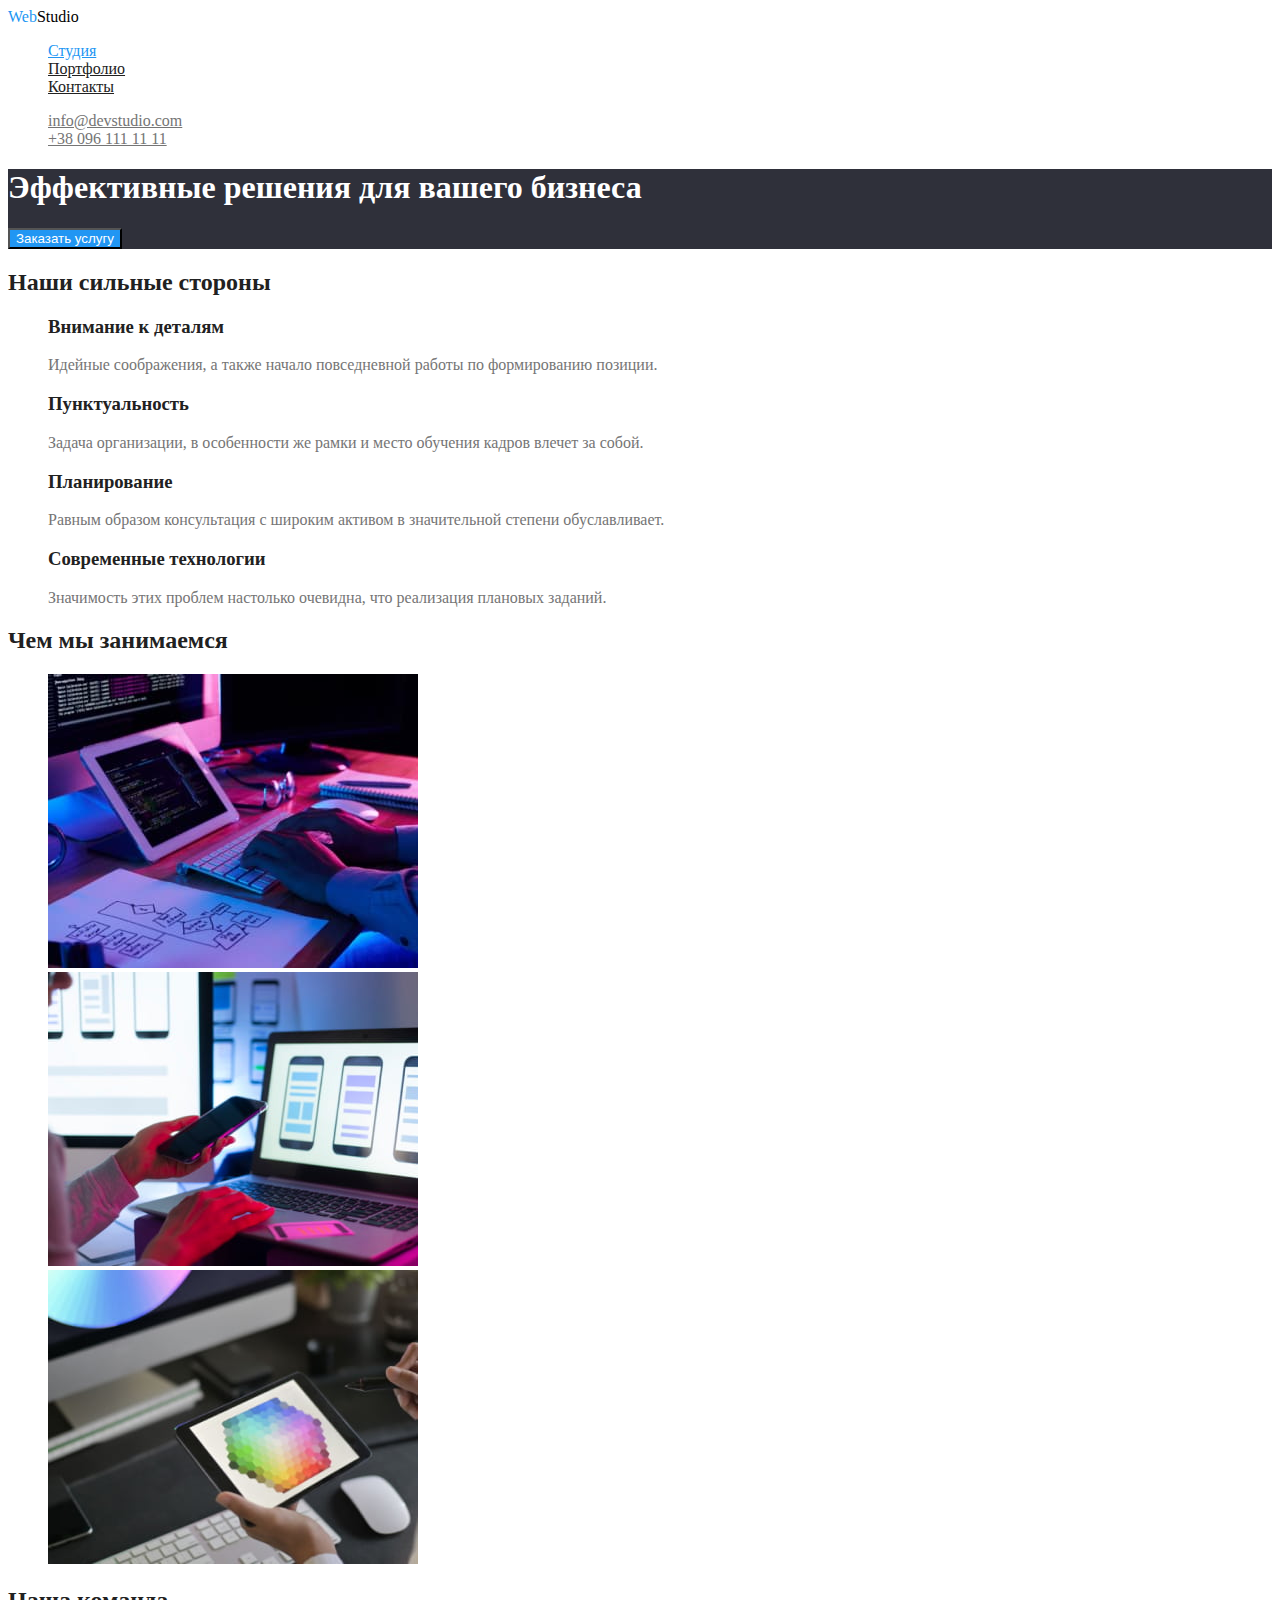
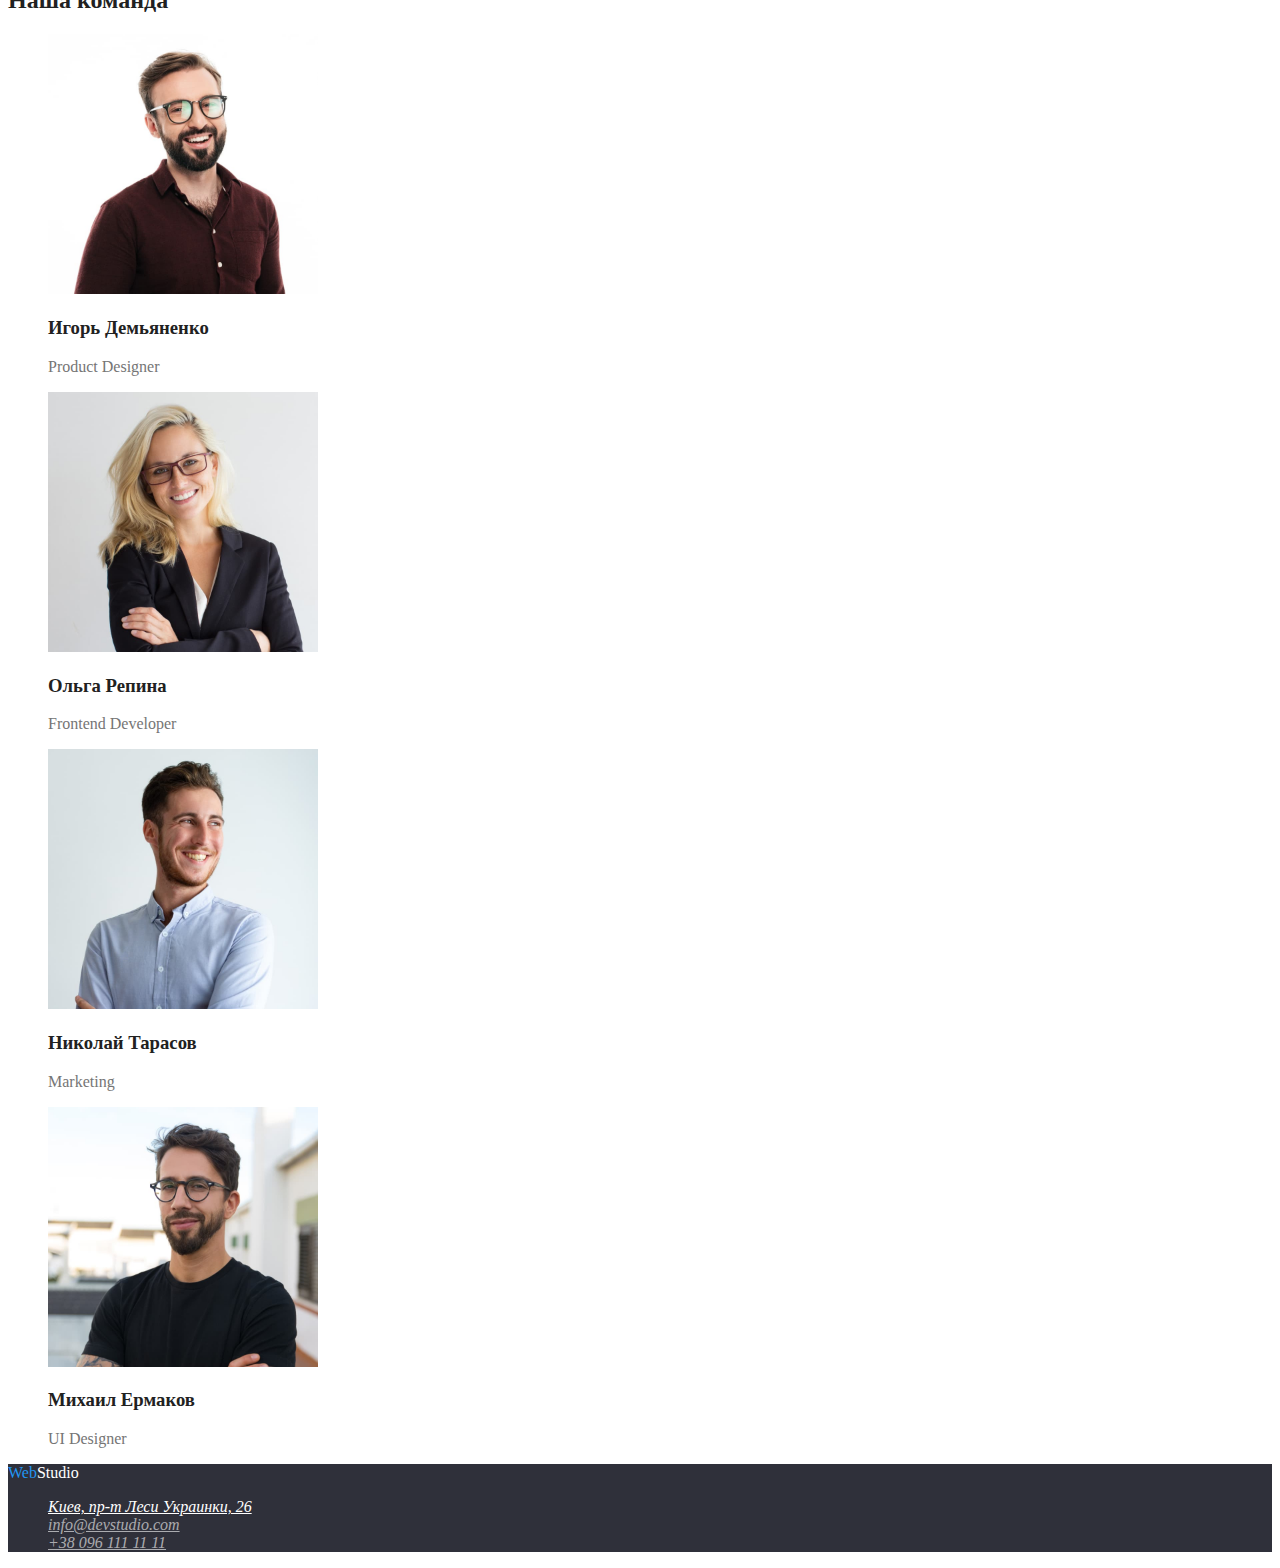
==== index.html @ 10f417e1 "Добавляет оформление цвета" ====
<!DOCTYPE html>
<html lang="ru">
<head>
  <meta charset="UTF-8">
  <meta http-equiv="X-UA-Compatible" content="IE=edge">
  <meta name="viewport" content="width=device-width, initial-scale=1.0">
  <title>WebStudio</title>
  <link rel="stylesheet" href="./css/styles.css"/>
</head>
  <body>
    <!--Шапка сайта-->
    <header class="page-header">
      <nav>
        <a class="logo" href="index.html" lang="en"><span class="web">Web</span>Studio</a>
        <ul class="site-nav list">
          <li><a href="./index.html" class="link current">Студия</a></li>
          <li><a href="./portfolio.html" class="link">Портфолио</a></li> 
          <li><a href="" class="link">Контакты</a></li>
        </ul>
      </nav>
      <ul class="contact">
        <li><a href="mailto:info@devstudio.com" class="link">info@devstudio.com</a></li>
        <li><a href="tel:+380961111111" class="link">+38 096 111 11 11</a></li>
      </ul>
    </header>
    <main> 
      <!--Герой-->
      <section class="hero">
        <h1 class="hero-title">Эффективные решения для вашего бизнеса</h1>
        <button type="button" class="button">Заказать услугу</button>
      </section>

      <!--Преимущества-->
      <section class="section">
        <h2 class="section-title">Наши сильные стороны</h2>

        <ul class="feature-list">
          <li>
            <h3 class="title">Внимание к деталям</h3>
            <p>
              Идейные соображения, а также
              начало повседневной работы по
              формированию позиции.
            </p>
          </li>
          <li>
            <h3 class="title">Пунктуальность</h3>
            <p>
              Задача организации, в особенности
              же рамки и место обучения кадров
              влечет за собой.
            </p>
          </li>
          <li>
            <h3 class="title">Планирование</h3>
            <p>
              Равным образом консультация с
              широким активом в значительной
              степени обуславливает.
            </p>
          </li>
          <li>
            <h3 class="title" >Современные технологии</h3>
            <p>
              Значимость этих проблем настолько
              очевидна, что реализация плановых
              заданий.
            </p>
          </li>
        </ul>
      </section>

      <!--Примеры работ-->
      <section class="section">
        <h2 class="section-title">Чем мы занимаемся</h2>
        <ul>
          <li>
            <img src="./images/img1.jpg" alt="Набор кода" width="370">
          </li>
          <li>
          <img src="./images/img2.jpg" alt="Телефон и ноутбук" width="370">
          </li>
          <li>
            <img src="./images/img3.jpg" alt="Планшет в руках" width="370">
          </li>
        </ul>
      </section>

      <!--Команда-->
      <section class="section">
        <h2 class="section-title">Наша команда</h2>
        <ul class="team-list">
          <li>
            <img src="./images/img4.jpg" alt="Фото Игоря Демьяненко" width="270">
              <h3 class="title">Игорь Демьяненко</h3>
              <p lang="en">Product Designer</p>
          </li>
          <li> 
            <img src="./images/img5.jpg" alt="Фото Ольги Репиной" width="270">
              <h3 class="title">Ольга Репина</h3> 
              <p lang="en">Frontend Developer</p>  
          </li>
          <li>
            <img src="./images/img6.jpg" alt="Фото Николая Тарасова" width="270">
            <h3 class="title" >Николай Тарасов</h3>
            <p lang="en">Marketing</p>
          </li>
          <li>
            <img src="./images/img7.jpg" alt="Фото Михаила Ермакова" width="270">
              <h3 class="title">Михаил Ермаков</h3>
              <p lang="en">UI Designer</p>
          </li>
        </ul>
      </section>
    </main>
    <footer>
      <a class="logo footer" href="index.html" lang="en"><span class="web">Web</span>Studio</a>
      <address>
        <ul class="address">
          <li><a class="link map" href="https://goo.gl/maps/TSfYCQKMqH7pNoSs6" target="_blank" rel="noopener noreferrer">Киев, пр-т Леси Украинки, 26</a></li>
          <li><a href="mailto:info@devstudio.com" class="link">info@devstudio.com</a></li>
          <li><a href="tel:+380961111111" class="link">+38 096 111 11 11</a></li>
        </ul>
      </address>
    </footer>
  </body>
</html>
---- css/styles.css ----
:root {
  --primary-text-color: #757575;
  --title-text-color: #212121;
  --second-text-color: #ffffff;
  --background-color: #2f303a;
  --accent-color: #2196f3;
}
body {
  background-color: var(--second-text-color);
  color: var(--primary-text-color);
}

/* Logo/ */
.web {
  color: var(--accent-color);
}
.logo {
  color: #000;
}
.logo {
  text-decoration: none;
}

ul {
  list-style: none;
}

/* Site nav */

.site-nav .link {
  color: var(--title-text-color);
}
.site-nav .link:hover,
.site-nav .link:focus {
  color: var(--accent-color);
}
.site-nav .link.current {
  color: var(--accent-color);
}

/* Сontact */
.contact .link {
  color: var(--primary-text-color);
}
.contact .link:hover,
.contact .link:focus {
  color: var(--accent-color);
}

.hero {
  background-color: var(--background-color);
}
.hero-title {
  color: var(--second-text-color);
}
.button {
  background-color: var(--accent-color);
  color: var(--second-text-color);
}

.button:hover,
.button:focus {
  color: #188ce8;
}

/* Section */

.section-title {
  color: var(--title-text-color);
}

/* Feature */
.feature-list .title {
  color: var(--title-text-color);
}

/* Team */
.team-list .title {
  color: var(--title-text-color);
}

/* Footer */

footer {
  background-color: var(--background-color);
}
.logo.footer {
  color: var(--second-text-color);
}
/* Address */
.address .link {
  background-color: var(--background-color);
  color: #ffffff99;
}
.address .link:hover,
.address .link:focus {
  color: var(--accent-color);
}
.address .link.map {
  color: var(--second-text-color);
}



}
/*Основной текст #E5E5E5
;
/* вторичный цвет #2196F3;
/*rgba 255, 255, 255, 0.6;
 */
/* background: #FFFFFF;
 */
/* background: #212121;
 */
/* 2196F3 */ ;
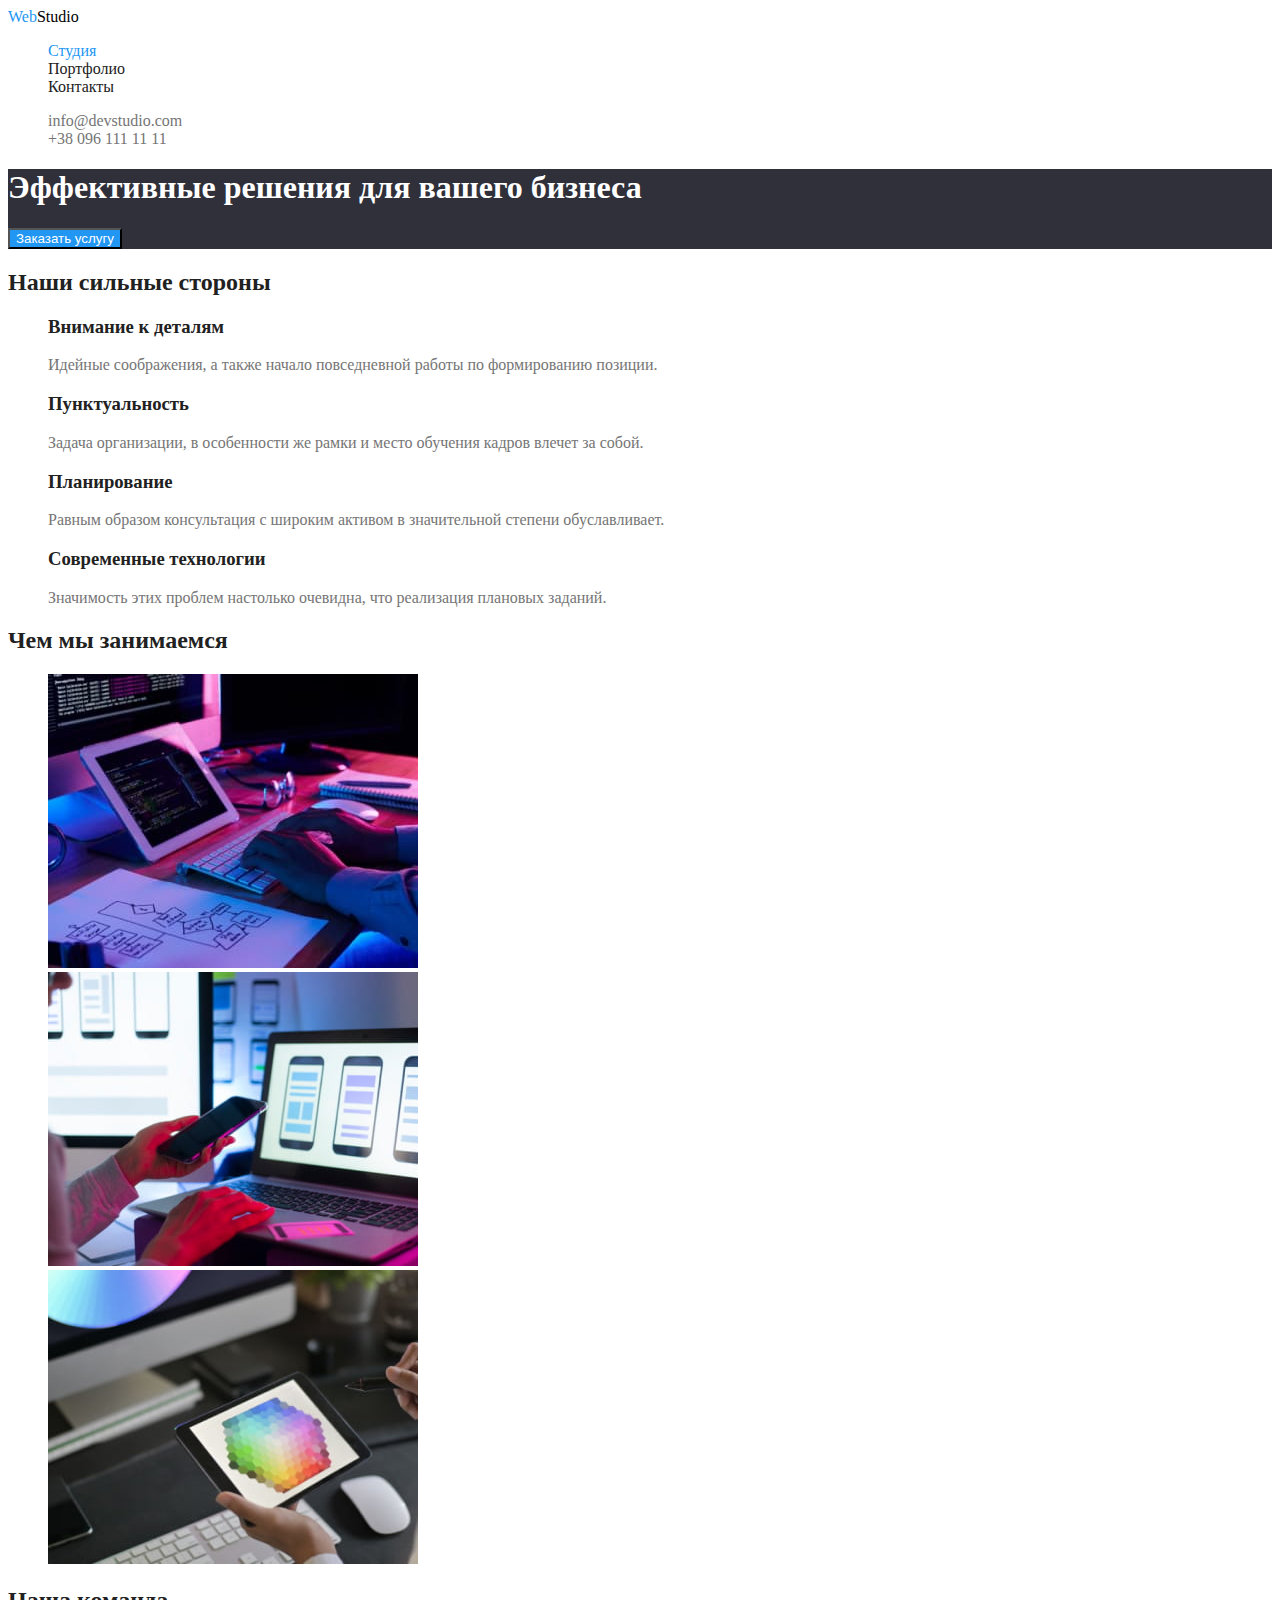
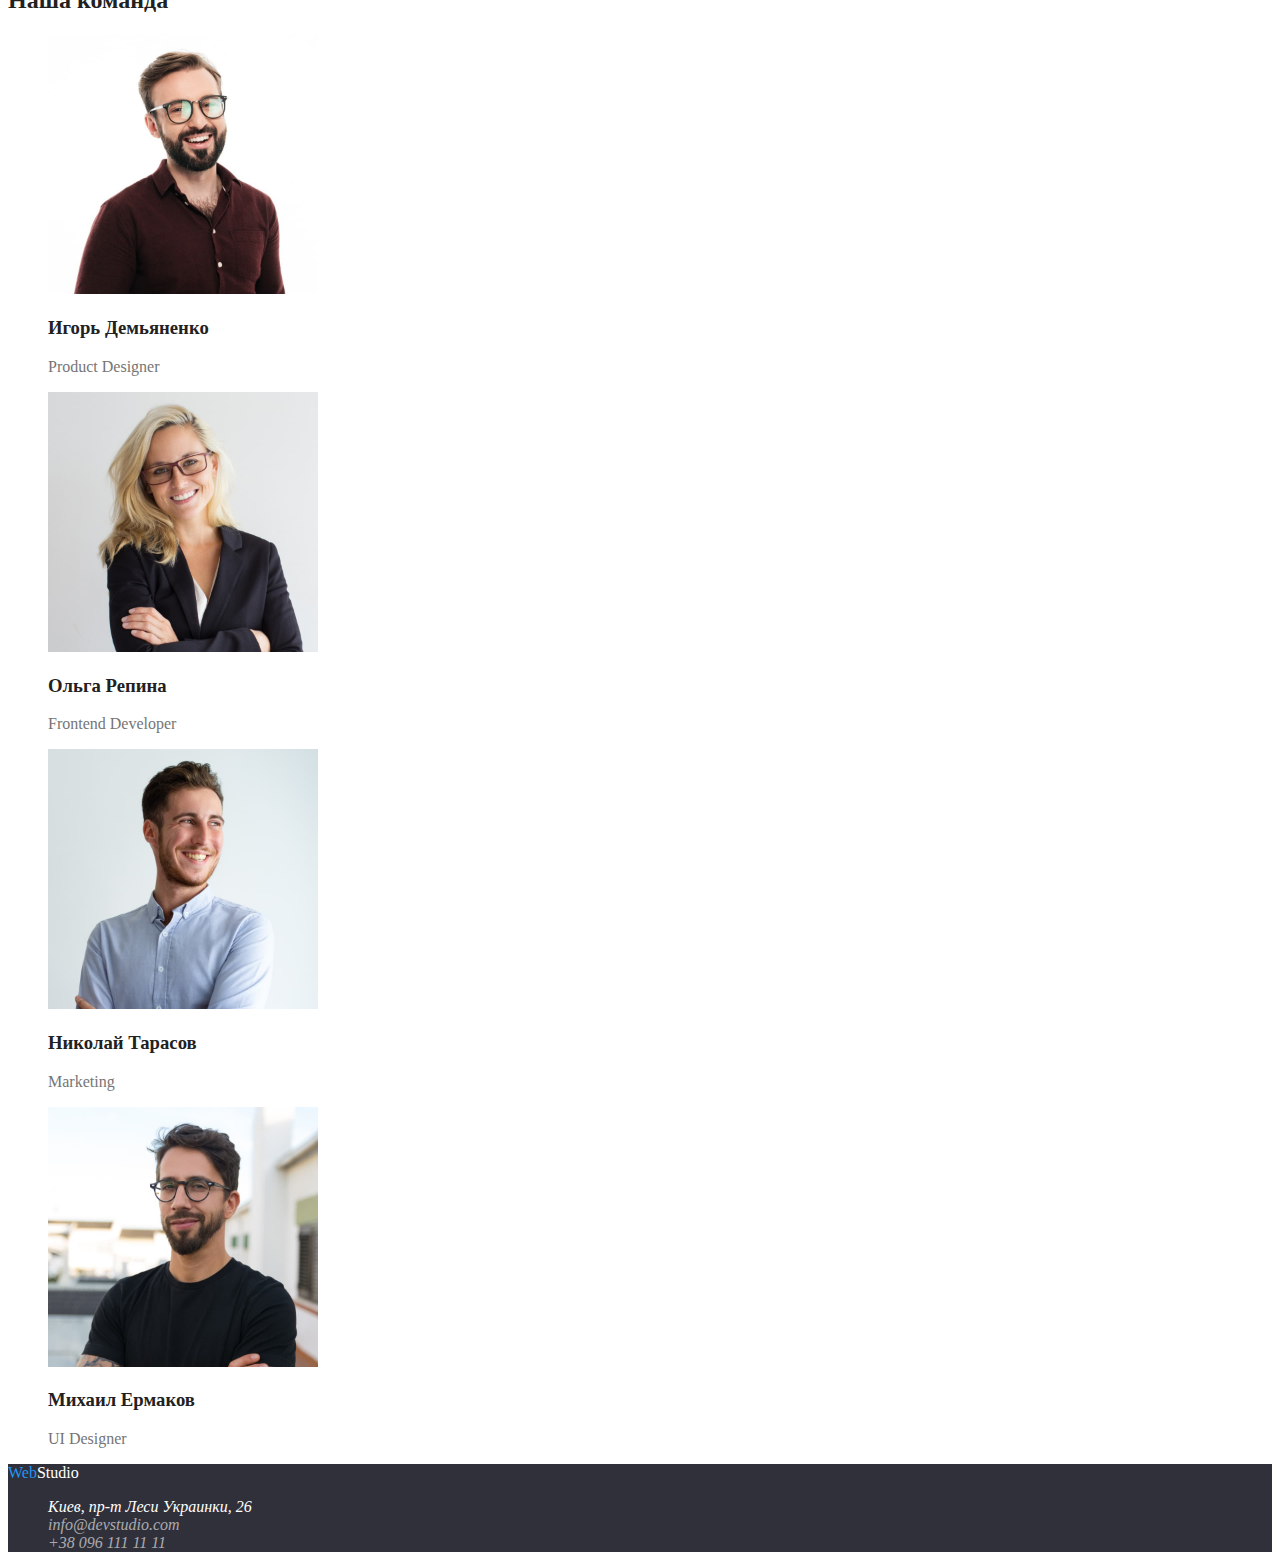
==== commit bfa83985: "Добавлена страница Портфолио" ====
--- a/index.html
+++ b/index.html
@@ -117,7 +117,8 @@
       <a class="logo footer" href="index.html" lang="en"><span class="web">Web</span>Studio</a>
       <address>
         <ul class="address">
-          <li><a class="link map" href="https://goo.gl/maps/TSfYCQKMqH7pNoSs6" target="_blank" rel="noopener noreferrer">Киев, пр-т Леси Украинки, 26</a></li>
+          <li><a class="link map" href="https://goo.gl/maps/TSfYCQKMqH7pNoSs6" target="_blank"
+              rel="noopener noreferrer">Киев, пр-т Леси Украинки, 26</a></li>
           <li><a href="mailto:info@devstudio.com" class="link">info@devstudio.com</a></li>
           <li><a href="tel:+380961111111" class="link">+38 096 111 11 11</a></li>
         </ul>
--- a/css/styles.css
+++ b/css/styles.css
@@ -23,6 +23,9 @@
 
 ul {
   list-style: none;
+}
+.link {
+  text-decoration: none;
 }
 
 /* Site nav */
@@ -79,6 +82,11 @@
   color: var(--title-text-color);
 }
 
+/* Portfolio */
+.image-list .title{
+  color: var(--title-text-color);
+}
+
 /* Footer */
 
 footer {
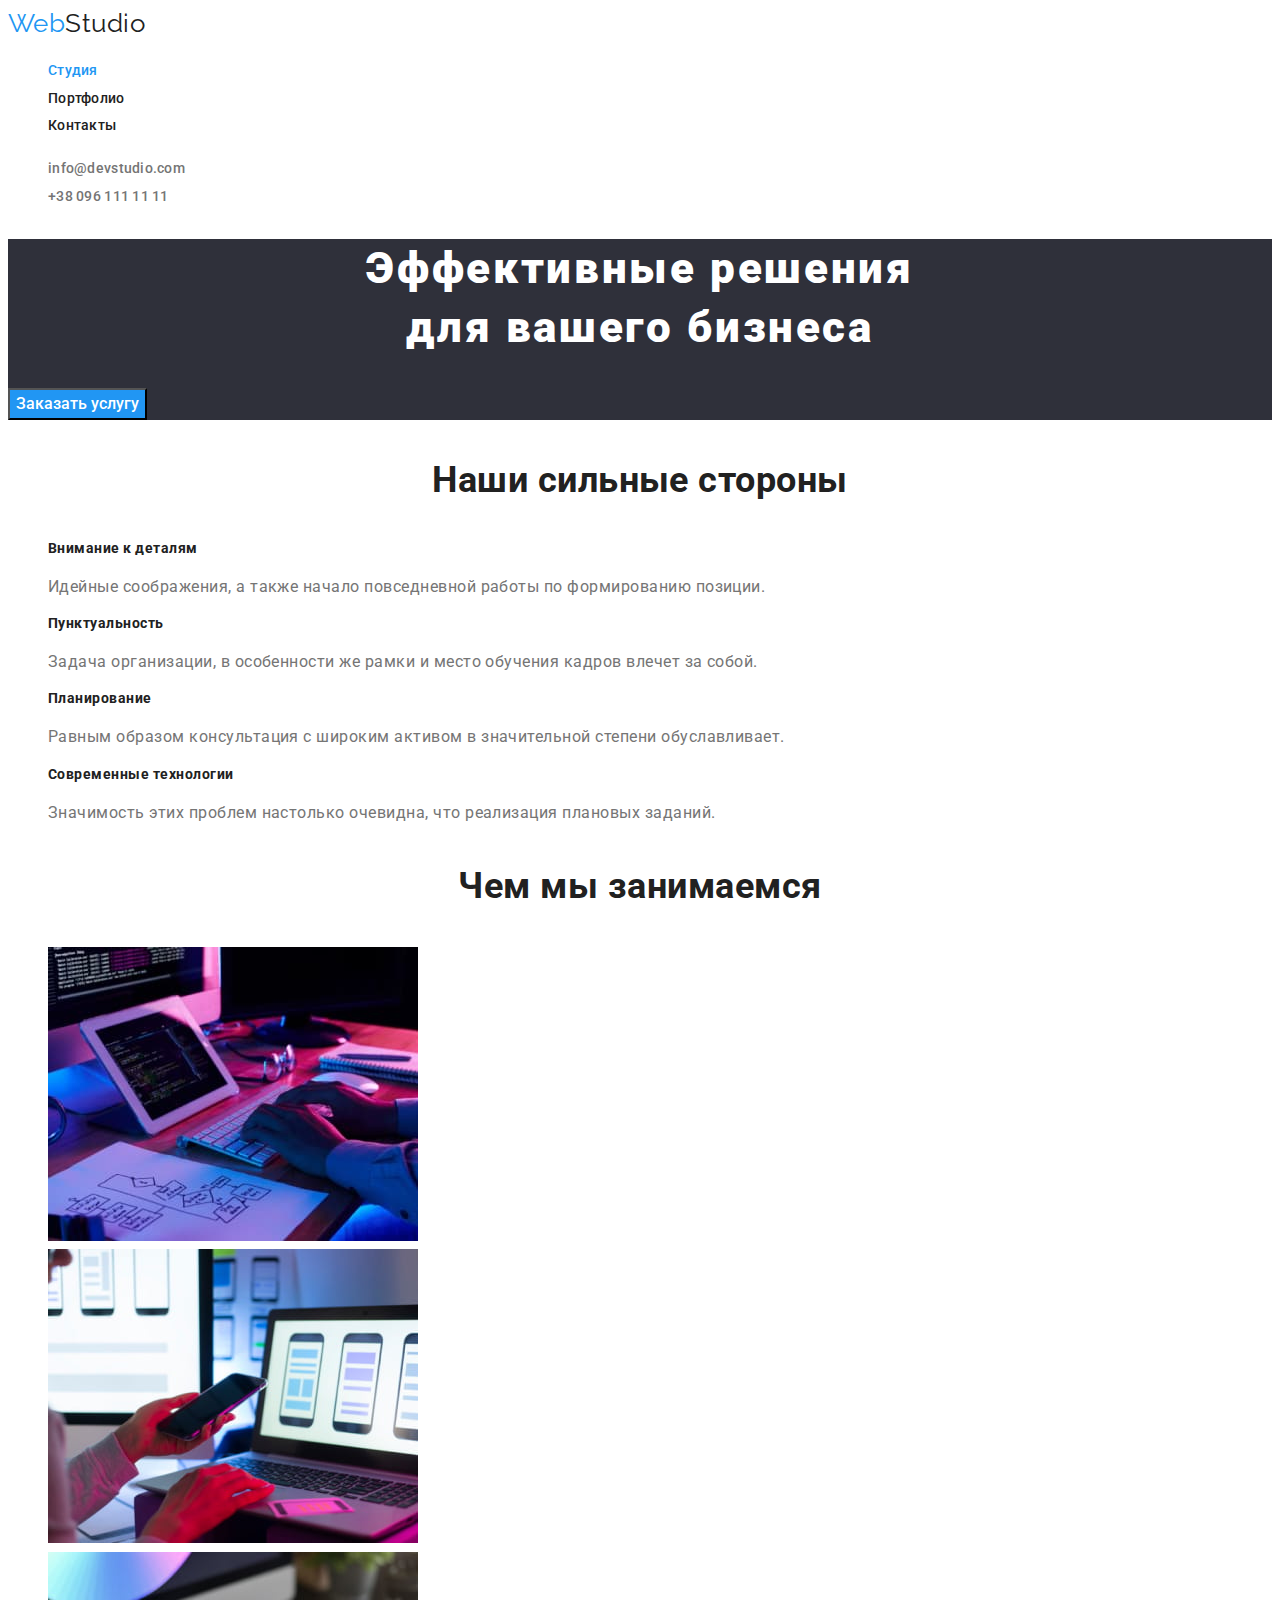
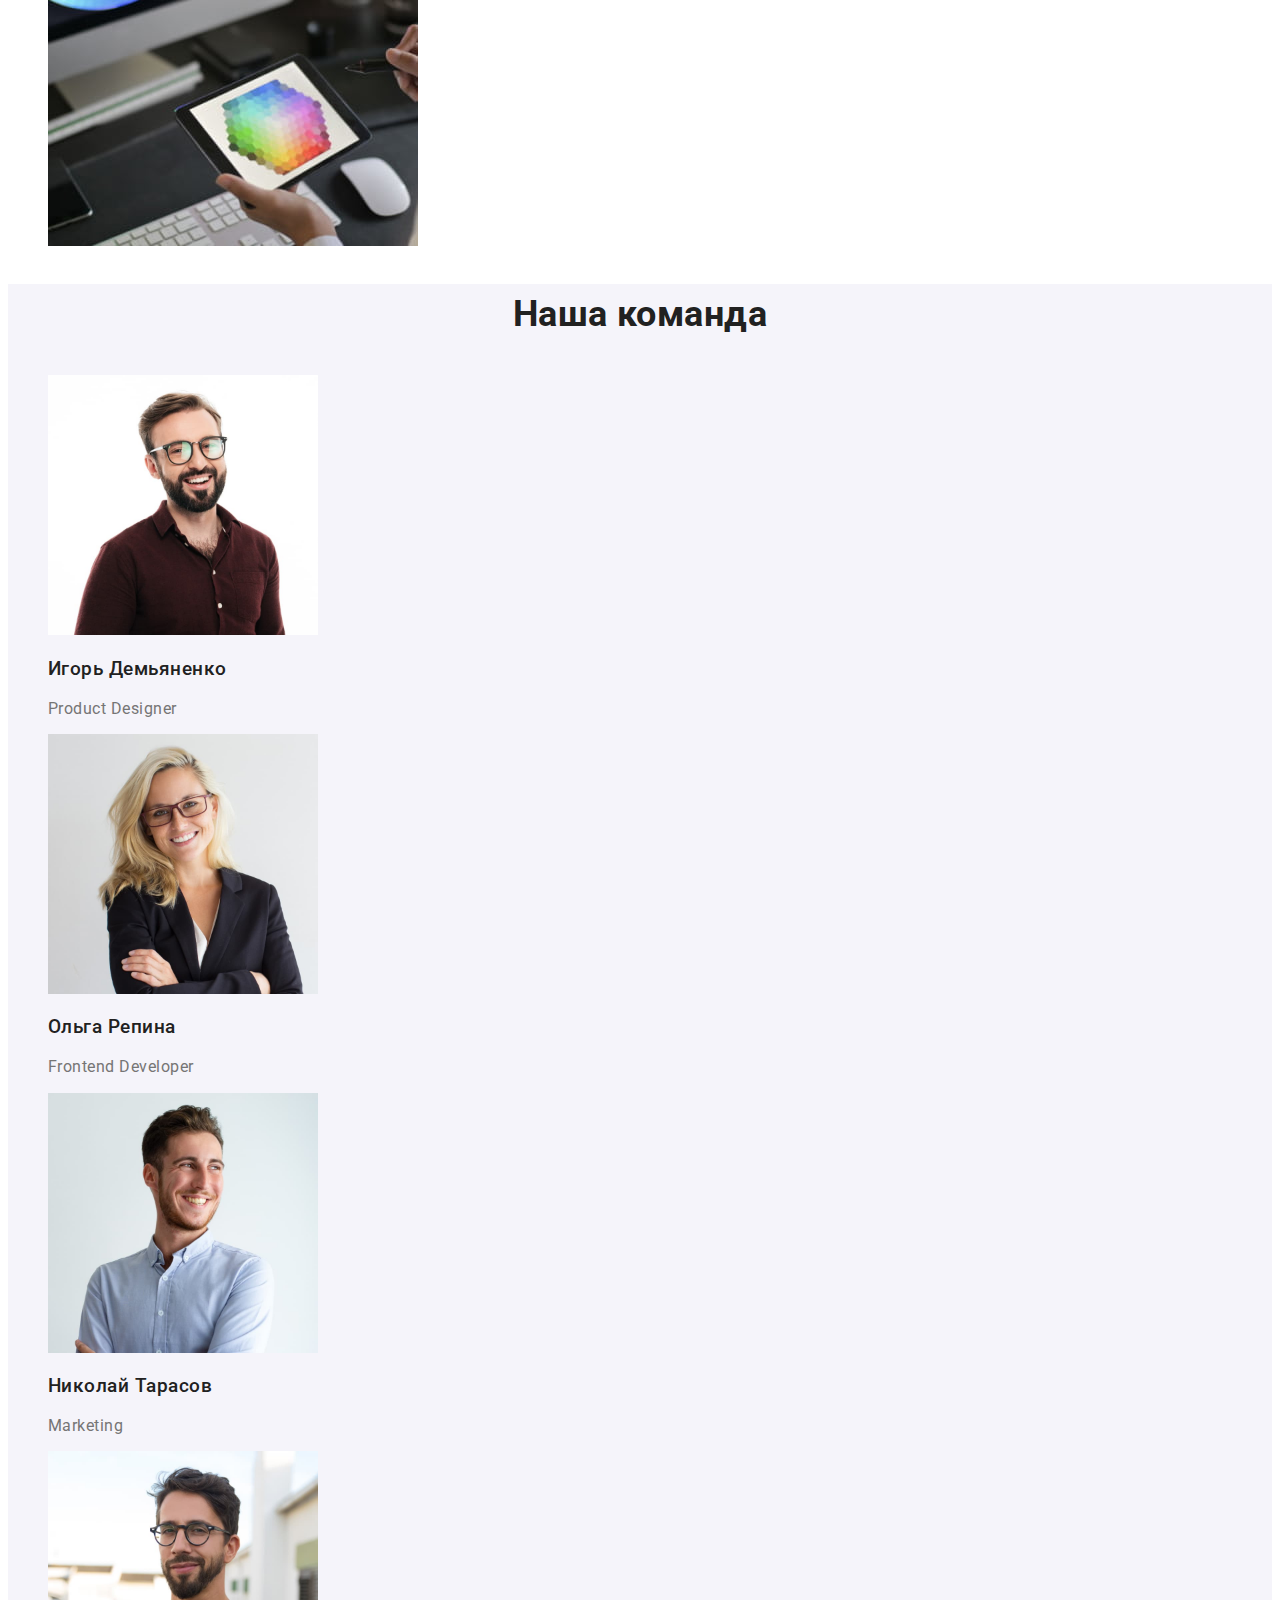
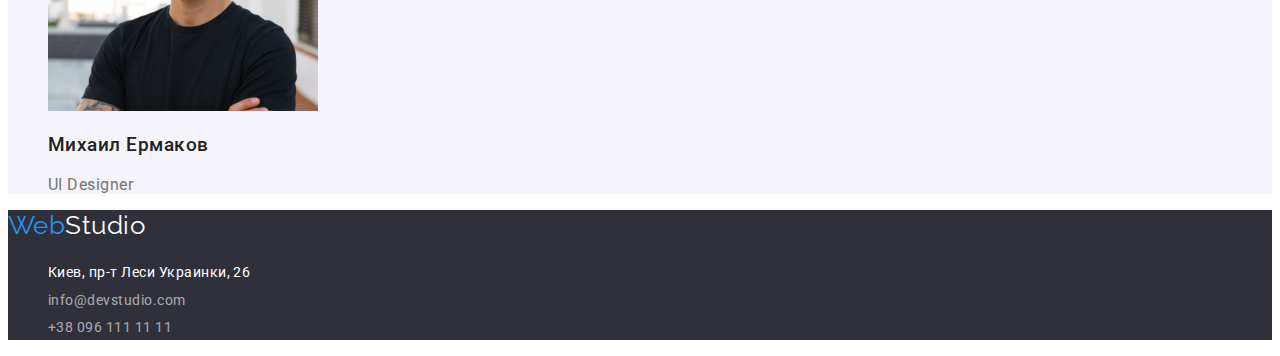
==== commit 586b142f: "Добавляет оформление цвета и текста" ====
--- a/index.html
+++ b/index.html
@@ -5,28 +5,35 @@
   <meta http-equiv="X-UA-Compatible" content="IE=edge">
   <meta name="viewport" content="width=device-width, initial-scale=1.0">
   <title>WebStudio</title>
+  <link
+  href="https://fonts.googleapis.com/css2?family=Raleway:wght@700&family=Roboto:wght@400;500;700;900&display=swap"
+  rel="stylesheet"
+  />
   <link rel="stylesheet" href="./css/styles.css"/>
+
 </head>
   <body>
     <!--Шапка сайта-->
-    <header class="page-header">
-      <nav>
-        <a class="logo" href="index.html" lang="en"><span class="web">Web</span>Studio</a>
-        <ul class="site-nav list">
-          <li><a href="./index.html" class="link current">Студия</a></li>
-          <li><a href="./portfolio.html" class="link">Портфолио</a></li> 
-          <li><a href="" class="link">Контакты</a></li>
+      <header class="page-header">
+        <nav>
+          <a class="logo" href="index.html" lang="en"><span class="web">Web</span>Studio</a>
+          <ul class="site-nav list">
+            <li><a href="./index.html" class="link current">Студия</a></li>
+            <li><a href="./portfolio.html" class="link">Портфолио</a></li> 
+            <li><a href="" class="link">Контакты</a></li>
+          </ul>
+        </nav>
+        <ul class="contact">
+          <li><a href="mailto:info@devstudio.com" class="link">info@devstudio.com</a></li>
+          <li><a href="tel:+380961111111" class="link">+38 096 111 11 11</a></li>
         </ul>
-      </nav>
-      <ul class="contact">
-        <li><a href="mailto:info@devstudio.com" class="link">info@devstudio.com</a></li>
-        <li><a href="tel:+380961111111" class="link">+38 096 111 11 11</a></li>
-      </ul>
-    </header>
+      </header>
+
     <main> 
       <!--Герой-->
       <section class="hero">
-        <h1 class="hero-title">Эффективные решения для вашего бизнеса</h1>
+        <h1 class="hero-title">Эффективные решения <br>
+           для вашего бизнеса</h1>
         <button type="button" class="button">Заказать услугу</button>
       </section>
 
@@ -87,7 +94,7 @@
       </section>
 
       <!--Команда-->
-      <section class="section">
+      <section class="section-team">
         <h2 class="section-title">Наша команда</h2>
         <ul class="team-list">
           <li>
--- a/css/styles.css
+++ b/css/styles.css
@@ -2,12 +2,23 @@
   --primary-text-color: #757575;
   --title-text-color: #212121;
   --second-text-color: #ffffff;
+  --third-text-color: #ffffff99;
   --background-color: #2f303a;
+  --second-background-color: #f5f4fa;
   --accent-color: #2196f3;
+  --second-accent-color: #188ce8;
 }
 body {
   background-color: var(--second-text-color);
   color: var(--primary-text-color);
+  font-family: Roboto, sans-serif;
+  letter-spacing: 0.03em;
+  line-height: 1.71;
+}
+
+button {
+  font-family: inherit;
+  cursor: pointer;
 }
 
 /* Logo/ */
@@ -15,9 +26,10 @@
   color: var(--accent-color);
 }
 .logo {
-  color: #000;
-}
-.logo {
+  color: var(--title-text-color);
+  font-family: Raleway, sans-serif;
+  font-size: 26px;
+  line-height: 1.2;
   text-decoration: none;
 }
 
@@ -32,6 +44,10 @@
 
 .site-nav .link {
   color: var(--title-text-color);
+  font-weight: 500;
+  font-size: 14px;
+  line-height: 1.14;
+  letter-spacing: 0.02em;
 }
 .site-nav .link:hover,
 .site-nav .link:focus {
@@ -44,6 +60,10 @@
 /* Сontact */
 .contact .link {
   color: var(--primary-text-color);
+  font-weight: 500;
+  font-size: 14px;
+  line-height: 1.14;
+  letter-spacing: 0.02em;
 }
 .contact .link:hover,
 .contact .link:focus {
@@ -55,36 +75,65 @@
 }
 .hero-title {
   color: var(--second-text-color);
+  font-weight: 900;
+  font-size: 44px;
+  line-height: 1.36;
+  text-align: center;
+  letter-spacing: 0.06em;
 }
 .button {
   background-color: var(--accent-color);
   color: var(--second-text-color);
+  font-weight: 500;
+  font-size: 16px;
+  line-height: 1.63;
+  text-align: center;
 }
 
 .button:hover,
 .button:focus {
-  color: #188ce8;
+  color: var(--second-accent-color);
 }
 
 /* Section */
 
 .section-title {
   color: var(--title-text-color);
+  font-size: 36px;
+  line-height: 1.7;
+  text-align: center;
 }
 
 /* Feature */
 .feature-list .title {
   color: var(--title-text-color);
+  font-size: 14px;
+  line-height: 1.14;
 }
 
 /* Team */
+
 .team-list .title {
   color: var(--title-text-color);
+  font-weight: 500;
+}
+
+.section-team {
+  background-color: var(--second-background-color);
+}
+
+.team-list {
+  font-size: 16px;
+  line-height: 1.19;
 }
 
 /* Portfolio */
-.image-list .title{
+
+.work-list .title {
   color: var(--title-text-color);
+  font-size: 18px;
+  line-height: 2;
+  letter-spacing: 0.06em;
 }
 
 /* Footer */
@@ -92,13 +141,18 @@
 footer {
   background-color: var(--background-color);
 }
+
 .logo.footer {
   color: var(--second-text-color);
 }
+
 /* Address */
 .address .link {
   background-color: var(--background-color);
-  color: #ffffff99;
+  color: var(--third-text-color);
+  font-style: normal;
+  font-size: 14px;
+  line-height: 1.71;
 }
 .address .link:hover,
 .address .link:focus {
@@ -108,9 +162,6 @@
   color: var(--second-text-color);
 }
 
-
-
-}
 /*Основной текст #E5E5E5
 ;
 /* вторичный цвет #2196F3;
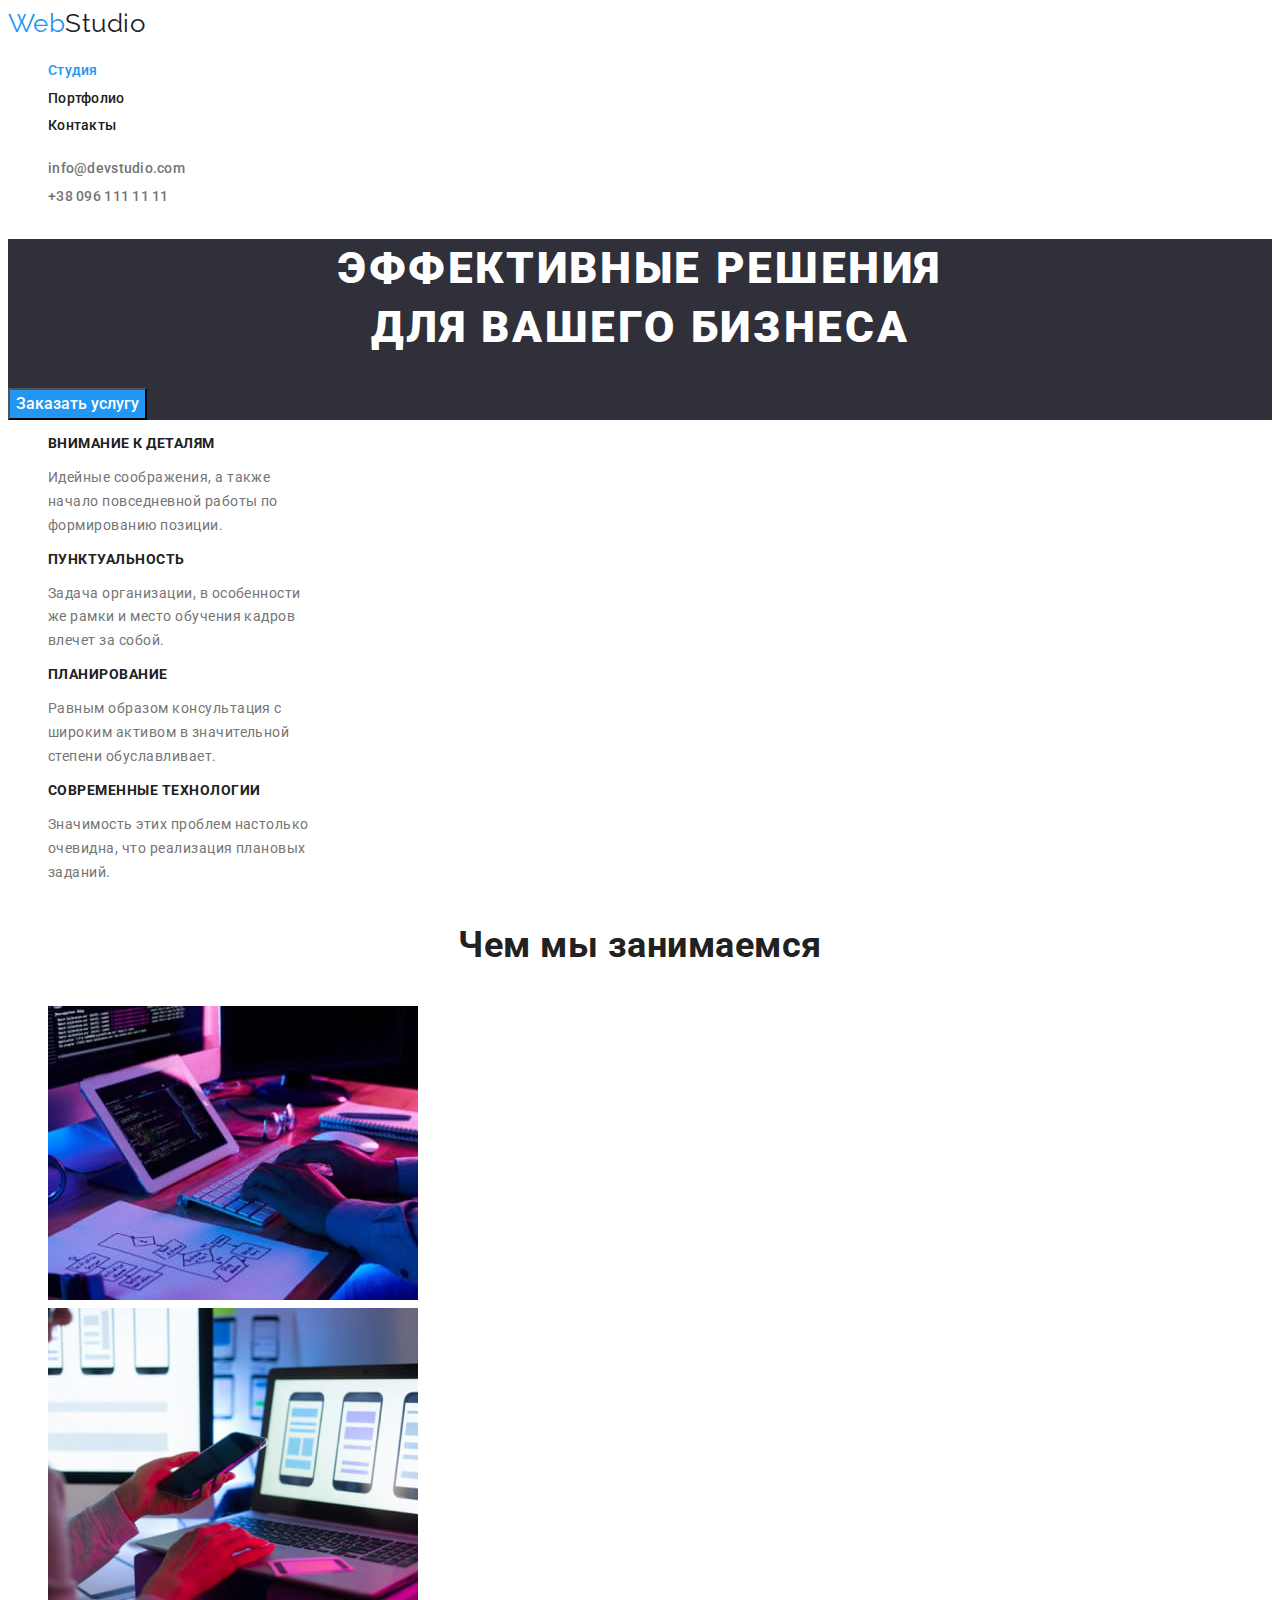
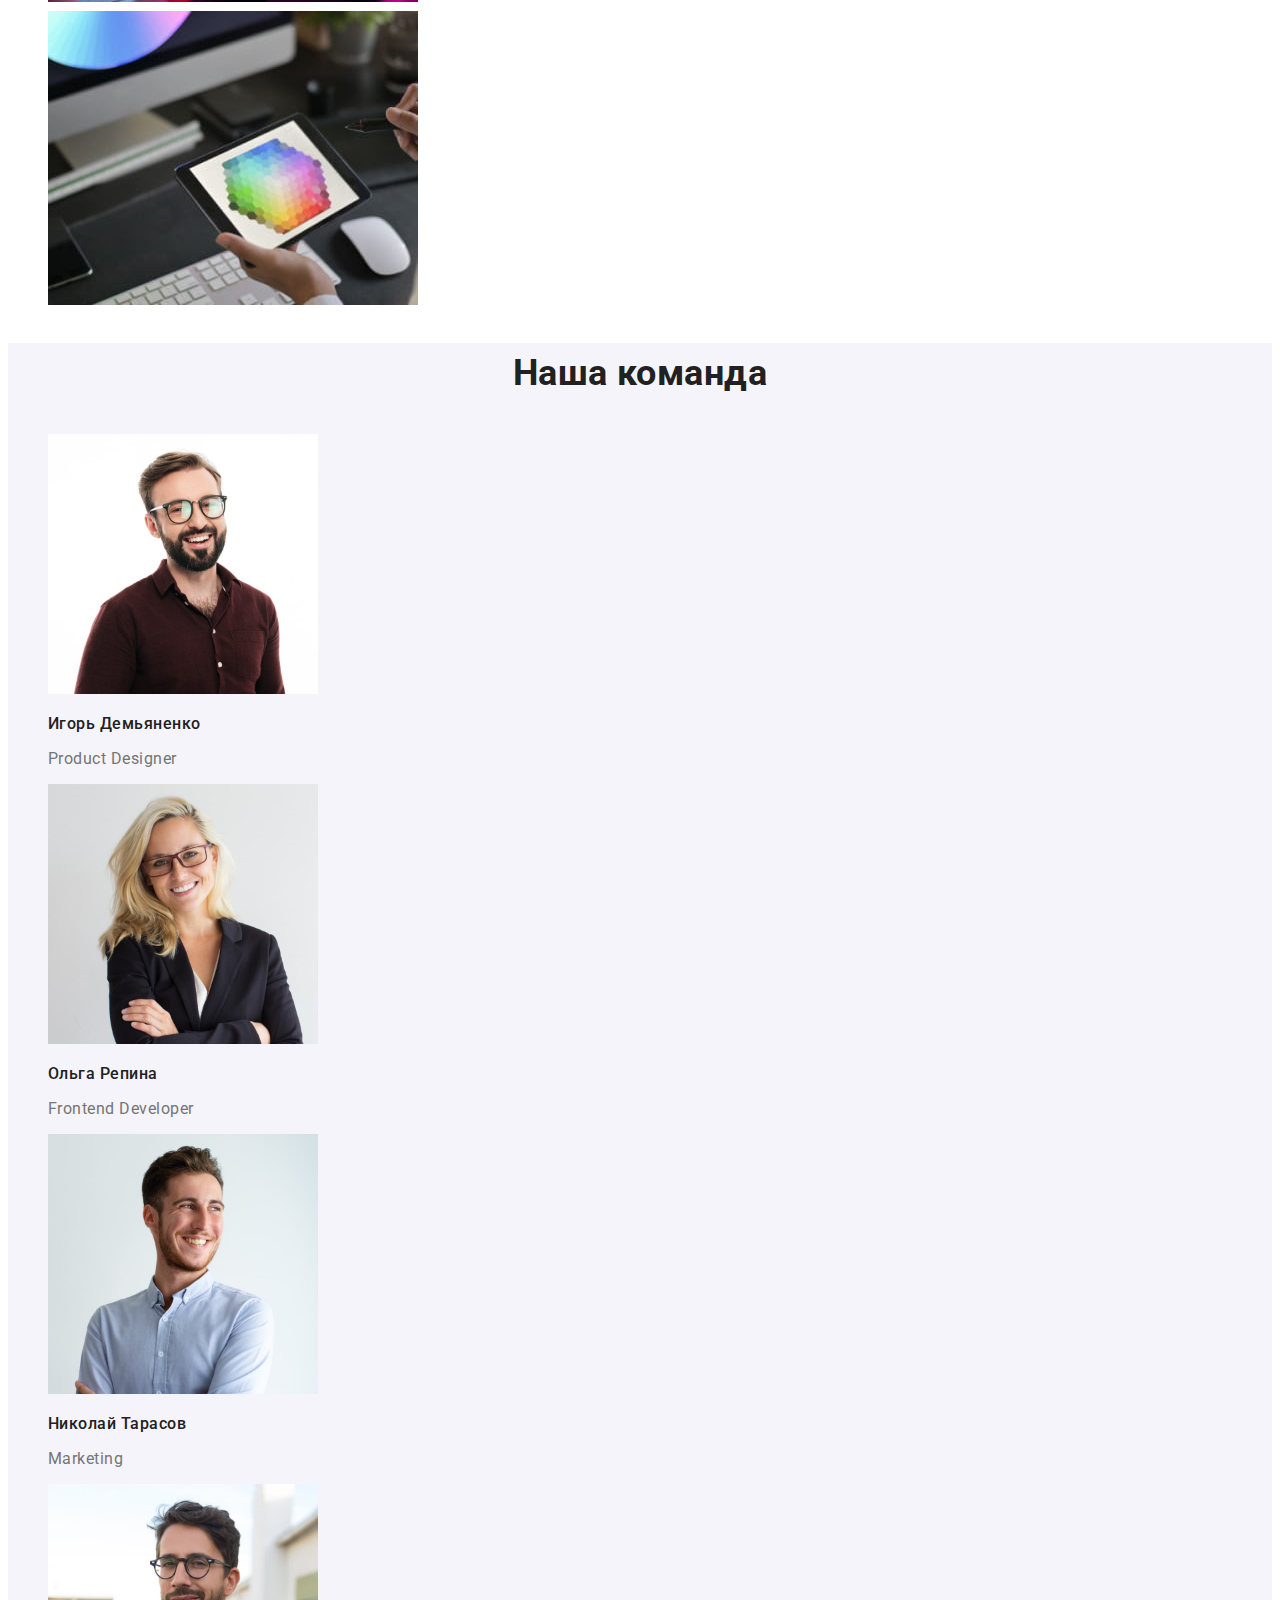
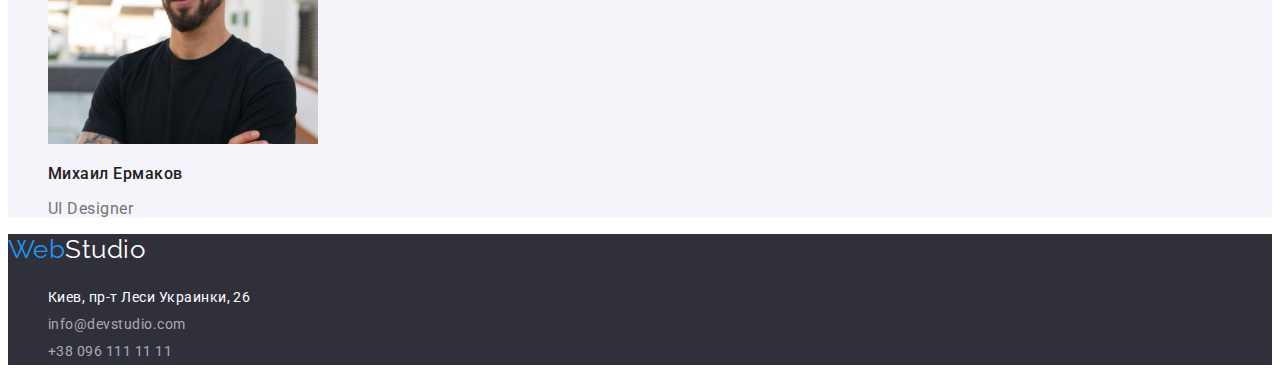
==== commit 18a787ed: "Доработка" ====
--- a/index.html
+++ b/index.html
@@ -39,39 +39,31 @@
 
       <!--Преимущества-->
       <section class="section">
-        <h2 class="section-title">Наши сильные стороны</h2>
+        <h2 class="visually-hidden" class="section-title">Наши сильные стороны</h2>
 
         <ul class="feature-list">
           <li>
             <h3 class="title">Внимание к деталям</h3>
-            <p>
-              Идейные соображения, а также
-              начало повседневной работы по
-              формированию позиции.
+            <p class="text">
+              Идейные соображения, а также <br> начало повседневной работы по <br> формированию позиции.
             </p>
           </li>
           <li>
             <h3 class="title">Пунктуальность</h3>
-            <p>
-              Задача организации, в особенности
-              же рамки и место обучения кадров
-              влечет за собой.
+            <p class="text">
+              Задача организации, в особенности <br> же рамки и место обучения кадров <br> влечет за собой.
             </p>
           </li>
           <li>
             <h3 class="title">Планирование</h3>
-            <p>
-              Равным образом консультация с
-              широким активом в значительной
-              степени обуславливает.
+            <p class="text" >
+              Равным образом консультация с<br> широким активом в значительной <br> степени обуславливает.
             </p>
           </li>
           <li>
             <h3 class="title" >Современные технологии</h3>
-            <p>
-              Значимость этих проблем настолько
-              очевидна, что реализация плановых
-              заданий.
+            <p class="text">
+              Значимость этих проблем настолько <br> очевидна, что реализация плановых<br> заданий.
             </p>
           </li>
         </ul>
--- a/css/styles.css
+++ b/css/styles.css
@@ -9,7 +9,6 @@
   --second-accent-color: #188ce8;
 }
 body {
-  background-color: var(--second-text-color);
   color: var(--primary-text-color);
   font-family: Roboto, sans-serif;
   letter-spacing: 0.03em;
@@ -21,7 +20,21 @@
   cursor: pointer;
 }
 
-/* Logo/ */
+.visually-hidden {
+  position: absolute;
+  width: 1px;
+  height: 1px;
+  margin: -1px;
+  border: 0;
+  padding: 0;
+  white-space: nowrap;
+  clip-path: inset(100%);
+  clip: rect(0 0 0 0);
+  overflow: hidden;
+}
+
+/*Logo*/
+
 .web {
   color: var(--accent-color);
 }
@@ -44,6 +57,7 @@
 
 .site-nav .link {
   color: var(--title-text-color);
+  background-color: var(--second-text-color);
   font-weight: 500;
   font-size: 14px;
   line-height: 1.14;
@@ -80,7 +94,9 @@
   line-height: 1.36;
   text-align: center;
   letter-spacing: 0.06em;
-}
+  text-transform: uppercase;
+}
+
 .button {
   background-color: var(--accent-color);
   color: var(--second-text-color);
@@ -89,7 +105,6 @@
   line-height: 1.63;
   text-align: center;
 }
-
 .button:hover,
 .button:focus {
   color: var(--second-accent-color);
@@ -107,8 +122,13 @@
 /* Feature */
 .feature-list .title {
   color: var(--title-text-color);
+  font-weight: 700;
   font-size: 14px;
   line-height: 1.14;
+  text-transform: uppercase;
+}
+.text {
+  font-size: 14px;
 }
 
 /* Team */
@@ -116,6 +136,8 @@
 .team-list .title {
   color: var(--title-text-color);
   font-weight: 500;
+  font-size: 16px;
+  line-height: 1.19;
 }
 
 .section-team {
@@ -129,8 +151,13 @@
 
 /* Portfolio */
 
+.product {
+  font-size: 16px;
+  line-height: 1.88;
+}
 .work-list .title {
   color: var(--title-text-color);
+  font-weight: 700;
   font-size: 18px;
   line-height: 2;
   letter-spacing: 0.06em;
